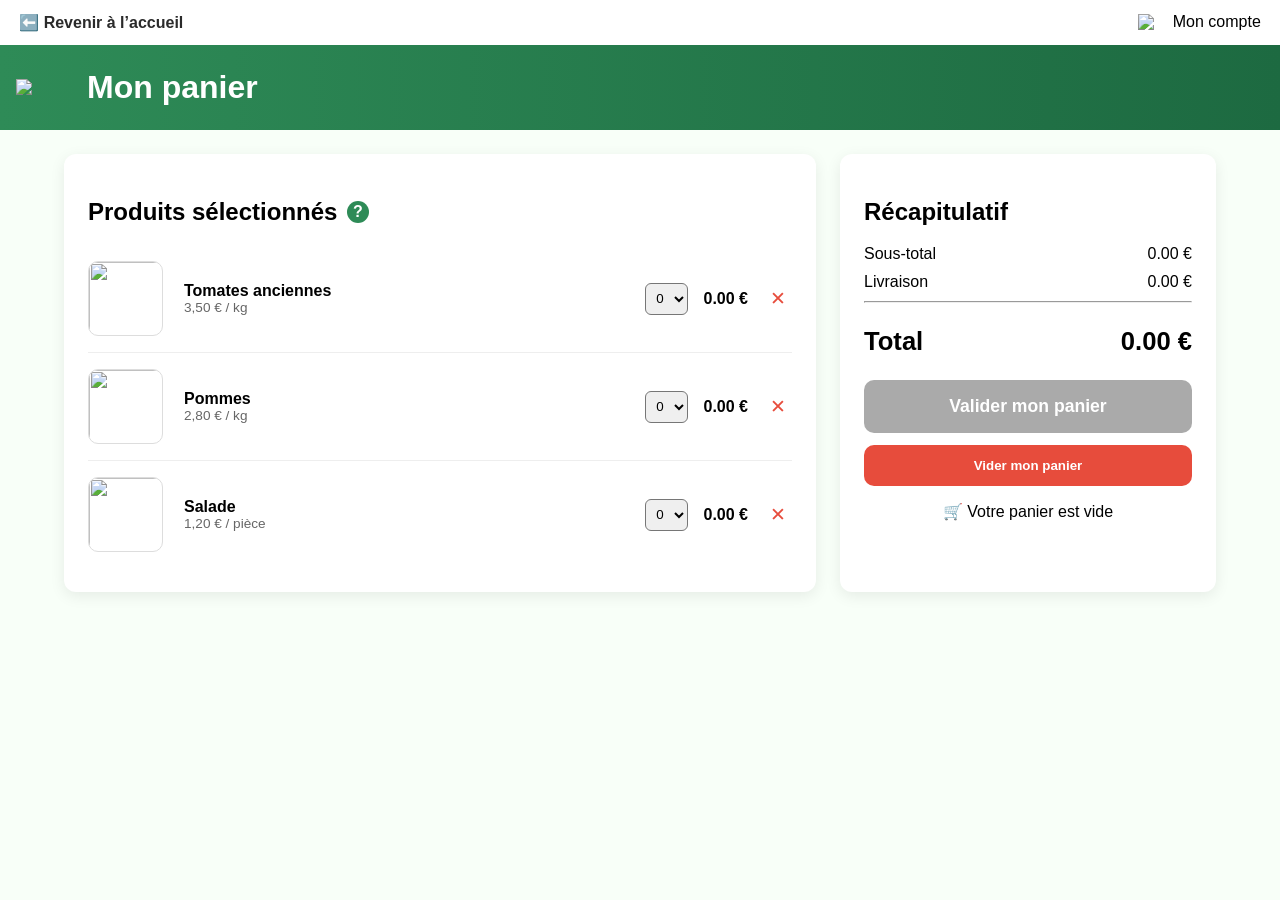
==== panier.html @ b1182a5c "modif page panier" ====
<!DOCTYPE html>
<html lang="fr">
<head>
<meta charset="UTF-8">
<title>Mon panier — Le Marché</title>

<style>
:root{
  --primary:#2e8b57;
  --accent:#ffc342;
  --bg:#f8fff8;
  --card:#ffffff;
  --radius:12px;
}

*{box-sizing:border-box;}

body{
  margin:0;
  font-family:Segoe UI, Arial, sans-serif;
  background:var(--bg);
}

/* TOP BAR */
.topbar{
  display:flex;
  justify-content:space-between;
  align-items:center;
  padding:.8rem 1.2rem;
  background:white;
  box-shadow:0 3px 10px rgba(0,0,0,0.08);
}

.topbar a{
  text-decoration:none;
  color:#2a2a2a;
  font-weight:600;
}

.account{
  display:flex;
  align-items:center;
  gap:.4rem;
}

.account img{width:28px}

/* HEADER */
header{
  display:flex;
  align-items:center;
  gap:1rem;
  padding:1.5rem 1rem;
  background:linear-gradient(90deg,var(--primary),#1d6a41);
  color:white;
}

header img{width:55px}
header h1{margin:0}

/* MAIN */
main{
  max-width:1200px;
  margin:auto;
  padding:1.5rem;
  display:grid;
  grid-template-columns:2fr 1fr;
  gap:1.5rem;
}

/* CART */
.cart-items, .summary{
  background:var(--card);
  padding:1.5rem;
  border-radius:var(--radius);
  box-shadow:0 4px 15px rgba(0,0,0,0.08);
}

.cart-header{
  display:flex;
  align-items:center;
  gap:.6rem;
}

.help-container{
  position:relative;
}

.help-icon{
  width:22px;
  height:22px;
  border-radius:50%;
  background:var(--primary);
  color:white;
  display:flex;
  align-items:center;
  justify-content:center;
  cursor:pointer;
  font-weight:bold;
}

.help-text{
  display:none;
  position:absolute;
  top:28px;
  left:0;
  background:white;
  padding:10px;
  border-radius:8px;
  width:230px;
  font-size:.9rem;
  box-shadow:0 4px 15px rgba(0,0,0,.15);
}

.help-container:hover .help-text{
  display:block;
}

/* ITEM */
.item{
  display:grid;
  grid-template-columns:80px 1fr auto auto auto;
  align-items:center;
  gap:1rem;
  padding:1rem 0;
  border-bottom:1px solid #eee;
}

.item:last-child{border-bottom:none}

.item img{
  width:75px;
  height:75px;
  object-fit:cover;
  border-radius:10px;
  border:1px solid #ddd;
}

.item-name{font-weight:600}

.unit-price{
  font-size:.85rem;
  color:#666;
}

select{
  padding:.4rem;
  border-radius:6px;
}

.item-price{
  font-weight:600;
}

.remove-btn{
  background:none;
  border:none;
  font-size:1.2rem;
  color:#e74c3c;
  cursor:pointer;
}

/* SUMMARY */
.summary-line{
  display:flex;
  justify-content:space-between;
  margin:.6rem 0;
}

.total{
  display:flex;
  justify-content:space-between;
  font-size:1.6rem;
  font-weight:bold;
  margin:1.5rem 0;
}

.checkout-btn{
  width:100%;
  padding:1rem;
  background:var(--primary);
  border:none;
  border-radius:10px;
  color:white;
  font-size:1.1rem;
  font-weight:bold;
  cursor:pointer;
}

.checkout-btn:disabled{
  background:#aaa;
  cursor:not-allowed;
}

.clear-btn{
  width:100%;
  margin-top:.8rem;
  padding:.8rem;
  background:#e74c3c;
  border:none;
  border-radius:10px;
  color:white;
  font-weight:bold;
  cursor:pointer;
}

#empty-msg{
  display:none;
  margin-top:1rem;
  text-align:center;
}

/* RESPONSIVE */
@media(max-width:800px){
  main{grid-template-columns:1fr;}
}
</style>
</head>

<body>

<div class="topbar">
  <a href="index.html">⬅️ Revenir à l’accueil</a>
  <div class="account">
    <img src="https://cdn-icons-png.flaticon.com/512/742/742751.png">
    <span>Mon compte</span>
  </div>
</div>

<header>
  <img src="https://cdn-icons-png.flaticon.com/512/3144/3144456.png">
  <h1>Mon panier</h1>
</header>

<main>

<section class="cart-items">
  <div class="cart-header">
    <h2>Produits sélectionnés</h2>
    <div class="help-container">
      <div class="help-icon">?</div>
      <div class="help-text">
        Modifiez les quantités pour mettre à jour automatiquement les prix.
      </div>
    </div>
  </div>

  <div class="item" data-price="3.50">
    <img src="https://www.cuisinedecheznous.net/wp-content/uploads/2022/02/800x600-tomate-min.png">
    <div>
      <div class="item-name">Tomates anciennes</div>
      <div class="unit-price">3,50 € / kg</div>
    </div>
    <select class="qty">
      <option>0</option><option>1</option><option>2</option><option>3</option>
    </select>
    <div class="item-price">0 €</div>
    <button class="remove-btn">✕</button>
  </div>

  <div class="item" data-price="2.80">
    <img src="https://i.notrefamille.com/1800x0/smart/2018/03/15/339261-original.jpg">
    <div>
      <div class="item-name">Pommes</div>
      <div class="unit-price">2,80 € / kg</div>
    </div>
    <select class="qty">
      <option>0</option><option>1</option><option>2</option><option>3</option>
    </select>
    <div class="item-price">0 €</div>
    <button class="remove-btn">✕</button>
  </div>

  <div class="item" data-price="1.20">
    <img src="https://media.istockphoto.com/id/469159458/fr/photo/salade-de-laitue-isol%C3%A9-sur-fond-blanc.jpg?s=612x612&w=0&k=20&c=YazH9YL7EP4ifn4jdkce72E5YSTmL34ElfxBZBRBsx8=">
    <div>
      <div class="item-name">Salade</div>
      <div class="unit-price">1,20 € / pièce</div>
    </div>
    <select class="qty">
      <option>0</option><option>1</option><option>2</option><option>3</option>
    </select>
    <div class="item-price">0 €</div>
    <button class="remove-btn">✕</button>
  </div>

</section>

<aside class="summary">
  <h2>Récapitulatif</h2>

  <div class="summary-line">
    <span>Sous-total</span>
    <span id="subtotal">0 €</span>
  </div>

  <div class="summary-line">
    <span>Livraison</span>
    <span id="shipping">0 €</span>
  </div>

  <hr>

  <div class="total">
    <span>Total</span>
    <span id="total">0 €</span>
  </div>

  <button class="checkout-btn" id="checkoutBtn" disabled>
    Valider mon panier
  </button>

  <button class="clear-btn" onclick="viderPanier()">
    Vider mon panier
  </button>

  <p id="empty-msg">🛒 Votre panier est vide</p>
</aside>

</main>

<script>
function updateCart(){
  let subtotal = 0;

  document.querySelectorAll('.item').forEach(item => {
    const price = parseFloat(item.dataset.price);
    const qty = parseInt(item.querySelector('.qty').value);
    const itemTotal = price * qty;

    item.querySelector('.item-price').textContent =
      itemTotal.toFixed(2) + " €";

    subtotal += itemTotal;
  });

  const shipping = subtotal > 0 && subtotal < 20 ? 3.50 : 0;
  const total = subtotal + shipping;

  document.getElementById('subtotal').textContent = subtotal.toFixed(2) + " €";
  document.getElementById('shipping').textContent = shipping.toFixed(2) + " €";
  document.getElementById('total').textContent = total.toFixed(2) + " €";

  document.getElementById('checkoutBtn').disabled = total === 0;
  document.getElementById('empty-msg').style.display = total === 0 ? "block" : "none";
}

document.querySelectorAll('.qty').forEach(q =>
  q.addEventListener('change', updateCart)
);

document.querySelectorAll('.remove-btn').forEach(btn =>
  btn.addEventListener('click', e => {
    e.target.closest('.item').querySelector('.qty').value = 0;
    updateCart();
  })
);

function viderPanier(){
  document.querySelectorAll('.qty').forEach(q => q.value = 0);
  updateCart();
}

updateCart();
</script>

</body>
</html>
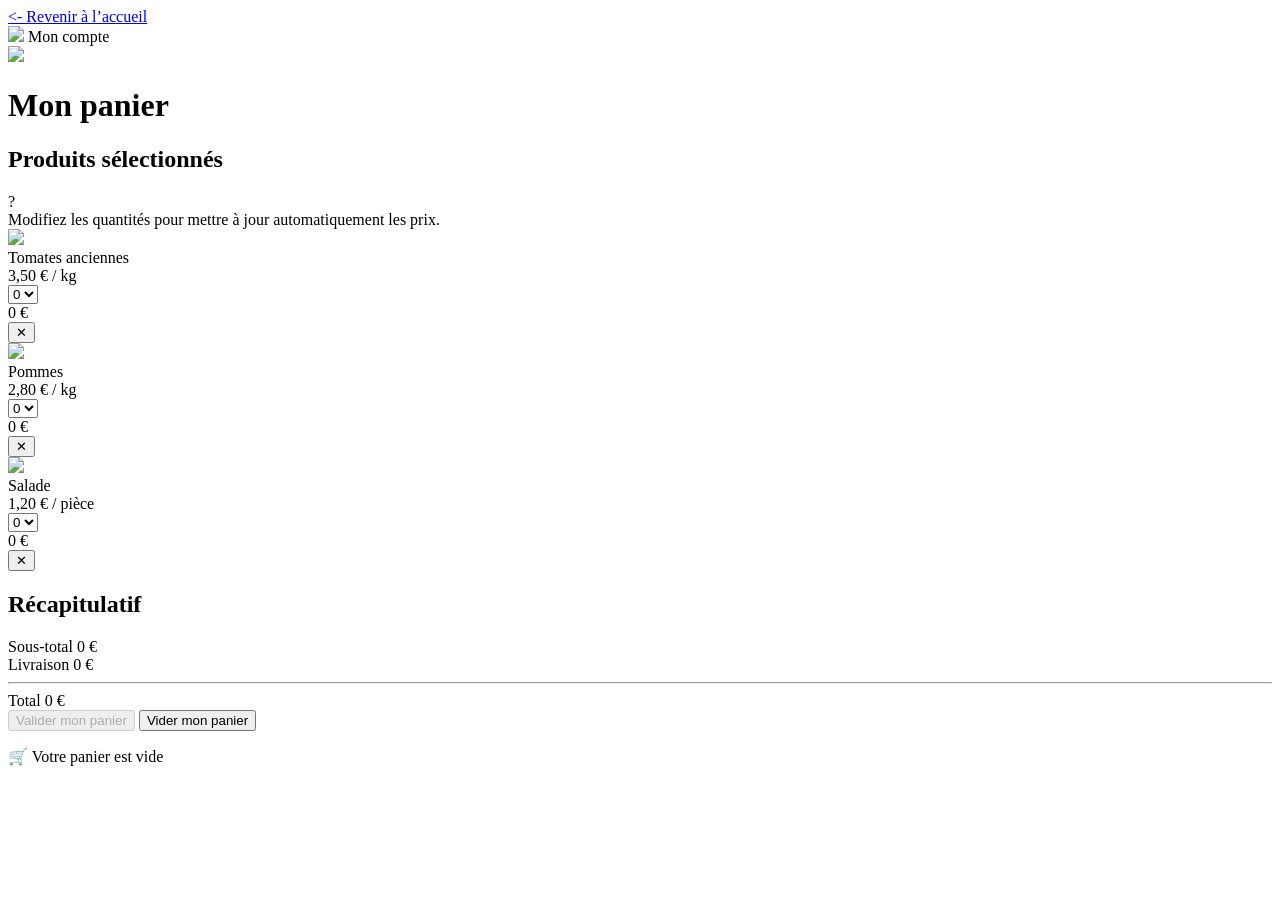
==== commit 064b04d5: "HTML panier avec erreur image salade" ====
--- a/panier.html
+++ b/panier.html
@@ -1,368 +1,111 @@
 <!DOCTYPE html>
 <html lang="fr">
 <head>
-<meta charset="UTF-8">
-<title>Mon panier — Le Marché</title>
-
-<style>
-:root{
-  --primary:#2e8b57;
-  --accent:#ffc342;
-  --bg:#f8fff8;
-  --card:#ffffff;
-  --radius:12px;
-}
-
-*{box-sizing:border-box;}
-
-body{
-  margin:0;
-  font-family:Segoe UI, Arial, sans-serif;
-  background:var(--bg);
-}
-
-/* TOP BAR */
-.topbar{
-  display:flex;
-  justify-content:space-between;
-  align-items:center;
-  padding:.8rem 1.2rem;
-  background:white;
-  box-shadow:0 3px 10px rgba(0,0,0,0.08);
-}
-
-.topbar a{
-  text-decoration:none;
-  color:#2a2a2a;
-  font-weight:600;
-}
-
-.account{
-  display:flex;
-  align-items:center;
-  gap:.4rem;
-}
-
-.account img{width:28px}
-
-/* HEADER */
-header{
-  display:flex;
-  align-items:center;
-  gap:1rem;
-  padding:1.5rem 1rem;
-  background:linear-gradient(90deg,var(--primary),#1d6a41);
-  color:white;
-}
-
-header img{width:55px}
-header h1{margin:0}
-
-/* MAIN */
-main{
-  max-width:1200px;
-  margin:auto;
-  padding:1.5rem;
-  display:grid;
-  grid-template-columns:2fr 1fr;
-  gap:1.5rem;
-}
-
-/* CART */
-.cart-items, .summary{
-  background:var(--card);
-  padding:1.5rem;
-  border-radius:var(--radius);
-  box-shadow:0 4px 15px rgba(0,0,0,0.08);
-}
-
-.cart-header{
-  display:flex;
-  align-items:center;
-  gap:.6rem;
-}
-
-.help-container{
-  position:relative;
-}
-
-.help-icon{
-  width:22px;
-  height:22px;
-  border-radius:50%;
-  background:var(--primary);
-  color:white;
-  display:flex;
-  align-items:center;
-  justify-content:center;
-  cursor:pointer;
-  font-weight:bold;
-}
-
-.help-text{
-  display:none;
-  position:absolute;
-  top:28px;
-  left:0;
-  background:white;
-  padding:10px;
-  border-radius:8px;
-  width:230px;
-  font-size:.9rem;
-  box-shadow:0 4px 15px rgba(0,0,0,.15);
-}
-
-.help-container:hover .help-text{
-  display:block;
-}
-
-/* ITEM */
-.item{
-  display:grid;
-  grid-template-columns:80px 1fr auto auto auto;
-  align-items:center;
-  gap:1rem;
-  padding:1rem 0;
-  border-bottom:1px solid #eee;
-}
-
-.item:last-child{border-bottom:none}
-
-.item img{
-  width:75px;
-  height:75px;
-  object-fit:cover;
-  border-radius:10px;
-  border:1px solid #ddd;
-}
-
-.item-name{font-weight:600}
-
-.unit-price{
-  font-size:.85rem;
-  color:#666;
-}
-
-select{
-  padding:.4rem;
-  border-radius:6px;
-}
-
-.item-price{
-  font-weight:600;
-}
-
-.remove-btn{
-  background:none;
-  border:none;
-  font-size:1.2rem;
-  color:#e74c3c;
-  cursor:pointer;
-}
-
-/* SUMMARY */
-.summary-line{
-  display:flex;
-  justify-content:space-between;
-  margin:.6rem 0;
-}
-
-.total{
-  display:flex;
-  justify-content:space-between;
-  font-size:1.6rem;
-  font-weight:bold;
-  margin:1.5rem 0;
-}
-
-.checkout-btn{
-  width:100%;
-  padding:1rem;
-  background:var(--primary);
-  border:none;
-  border-radius:10px;
-  color:white;
-  font-size:1.1rem;
-  font-weight:bold;
-  cursor:pointer;
-}
-
-.checkout-btn:disabled{
-  background:#aaa;
-  cursor:not-allowed;
-}
-
-.clear-btn{
-  width:100%;
-  margin-top:.8rem;
-  padding:.8rem;
-  background:#e74c3c;
-  border:none;
-  border-radius:10px;
-  color:white;
-  font-weight:bold;
-  cursor:pointer;
-}
-
-#empty-msg{
-  display:none;
-  margin-top:1rem;
-  text-align:center;
-}
-
-/* RESPONSIVE */
-@media(max-width:800px){
-  main{grid-template-columns:1fr;}
-}
-</style>
+  <meta charset="UTF-8">
+  <title>Mon panier — Le Marché</title>
+  <link rel="stylesheet" href="style_panier.css">
 </head>
 
 <body>
 
-<div class="topbar">
-  <a href="index.html">⬅️ Revenir à l’accueil</a>
-  <div class="account">
-    <img src="https://cdn-icons-png.flaticon.com/512/742/742751.png">
-    <span>Mon compte</span>
-  </div>
-</div>
-
-<header>
-  <img src="https://cdn-icons-png.flaticon.com/512/3144/3144456.png">
-  <h1>Mon panier</h1>
-</header>
-
-<main>
-
-<section class="cart-items">
-  <div class="cart-header">
-    <h2>Produits sélectionnés</h2>
-    <div class="help-container">
-      <div class="help-icon">?</div>
-      <div class="help-text">
-        Modifiez les quantités pour mettre à jour automatiquement les prix.
-      </div>
+  <div class="topbar">
+    <a href="index.html"> <- Revenir à l’accueil</a>
+    <div class="account">
+      <img src="https://cdn-icons-png.flaticon.com/512/742/742751.png">
+      <span>Mon compte</span>
     </div>
   </div>
 
-  <div class="item" data-price="3.50">
-    <img src="https://www.cuisinedecheznous.net/wp-content/uploads/2022/02/800x600-tomate-min.png">
-    <div>
-      <div class="item-name">Tomates anciennes</div>
-      <div class="unit-price">3,50 € / kg</div>
-    </div>
-    <select class="qty">
-      <option>0</option><option>1</option><option>2</option><option>3</option>
-    </select>
-    <div class="item-price">0 €</div>
-    <button class="remove-btn">✕</button>
-  </div>
+  <header>
+    <img src="https://cdn-icons-png.flaticon.com/512/3144/3144456.png">
+    <h1>Mon panier</h1>
+  </header>
 
-  <div class="item" data-price="2.80">
-    <img src="https://i.notrefamille.com/1800x0/smart/2018/03/15/339261-original.jpg">
-    <div>
-      <div class="item-name">Pommes</div>
-      <div class="unit-price">2,80 € / kg</div>
-    </div>
-    <select class="qty">
-      <option>0</option><option>1</option><option>2</option><option>3</option>
-    </select>
-    <div class="item-price">0 €</div>
-    <button class="remove-btn">✕</button>
-  </div>
+  <main>
 
-  <div class="item" data-price="1.20">
-    <img src="https://media.istockphoto.com/id/469159458/fr/photo/salade-de-laitue-isol%C3%A9-sur-fond-blanc.jpg?s=612x612&w=0&k=20&c=YazH9YL7EP4ifn4jdkce72E5YSTmL34ElfxBZBRBsx8=">
-    <div>
-      <div class="item-name">Salade</div>
-      <div class="unit-price">1,20 € / pièce</div>
-    </div>
-    <select class="qty">
-      <option>0</option><option>1</option><option>2</option><option>3</option>
-    </select>
-    <div class="item-price">0 €</div>
-    <button class="remove-btn">✕</button>
-  </div>
+    <section class="cart-items">
+      <div class="cart-header">
+        <h2>Produits sélectionnés</h2>
+        <div class="help-container">
+          <div class="help-icon">?</div>
+          <div class="help-text">
+            Modifiez les quantités pour mettre à jour automatiquement les prix.
+          </div>
+        </div>
+      </div>
 
-</section>
+      <div class="item" data-price="3.50">
+        <img src="https://www.cuisinedecheznous.net/wp-content/uploads/2022/02/800x600-tomate-min.png">
+        <div class="item-info">
+          <div class="item-name">Tomates anciennes</div>
+          <div class="unit-price">3,50 € / kg</div>
+        </div>
+        <select class="qty">
+          <option>0</option><option>1</option><option>2</option><option>3</option>
+        </select>
+        <div class="item-price">0 €</div>
+        <button class="remove-btn">✕</button>
+      </div>
 
-<aside class="summary">
-  <h2>Récapitulatif</h2>
+      <div class="item" data-price="2.80">
+        <img src="https://i.notrefamille.com/1800x0/smart/2018/03/15/339261-original.jpg">
+        <div class="item-info">
+          <div class="item-name">Pommes</div>
+          <div class="unit-price">2,80 € / kg</div>
+        </div>
+        <select class="qty">
+          <option>0</option><option>1</option><option>2</option><option>3</option>
+        </select>
+        <div class="item-price">0 €</div>
+        <button class="remove-btn">✕</button>
+      </div>
 
-  <div class="summary-line">
-    <span>Sous-total</span>
-    <span id="subtotal">0 €</span>
-  </div>
+      <div class="item" data-price="1.20">
+        <img src="https://media.istockphoto.com/id/469159458/fr/photo/salade-de-laitue-isol%C3%A9-sur-fond-blanc.jpg">
+        <div class="item-info">
+          <div class="item-name">Salade</div>
+          <div class="unit-price">1,20 € / pièce</div>
+        </div>
+        <select class="qty">
+          <option>0</option><option>1</option><option>2</option><option>3</option>
+        </select>
+        <div class="item-price">0 €</div>
+        <button class="remove-btn">✕</button>
+      </div>
+    </section>
 
-  <div class="summary-line">
-    <span>Livraison</span>
-    <span id="shipping">0 €</span>
-  </div>
+    <aside class="summary">
+      <h2>Récapitulatif</h2>
 
-  <hr>
+      <div class="summary-line">
+        <span>Sous-total</span>
+        <span id="subtotal">0 €</span>
+      </div>
 
-  <div class="total">
-    <span>Total</span>
-    <span id="total">0 €</span>
-  </div>
+      <div class="summary-line">
+        <span>Livraison</span>
+        <span id="shipping">0 €</span>
+      </div>
 
-  <button class="checkout-btn" id="checkoutBtn" disabled>
-    Valider mon panier
-  </button>
+      <hr>
 
-  <button class="clear-btn" onclick="viderPanier()">
-    Vider mon panier
-  </button>
+      <div class="total">
+        <span>Total</span>
+        <span id="total">0 €</span>
+      </div>
 
-  <p id="empty-msg">🛒 Votre panier est vide</p>
-</aside>
+      <button class="checkout-btn" disabled>
+        Valider mon panier
+      </button>
 
-</main>
+      <button class="clear-btn">
+        Vider mon panier
+      </button>
 
-<script>
-function updateCart(){
-  let subtotal = 0;
+      <p id="empty-msg">🛒 Votre panier est vide</p>
+    </aside>
 
-  document.querySelectorAll('.item').forEach(item => {
-    const price = parseFloat(item.dataset.price);
-    const qty = parseInt(item.querySelector('.qty').value);
-    const itemTotal = price * qty;
-
-    item.querySelector('.item-price').textContent =
-      itemTotal.toFixed(2) + " €";
-
-    subtotal += itemTotal;
-  });
-
-  const shipping = subtotal > 0 && subtotal < 20 ? 3.50 : 0;
-  const total = subtotal + shipping;
-
-  document.getElementById('subtotal').textContent = subtotal.toFixed(2) + " €";
-  document.getElementById('shipping').textContent = shipping.toFixed(2) + " €";
-  document.getElementById('total').textContent = total.toFixed(2) + " €";
-
-  document.getElementById('checkoutBtn').disabled = total === 0;
-  document.getElementById('empty-msg').style.display = total === 0 ? "block" : "none";
-}
-
-document.querySelectorAll('.qty').forEach(q =>
-  q.addEventListener('change', updateCart)
-);
-
-document.querySelectorAll('.remove-btn').forEach(btn =>
-  btn.addEventListener('click', e => {
-    e.target.closest('.item').querySelector('.qty').value = 0;
-    updateCart();
-  })
-);
-
-function viderPanier(){
-  document.querySelectorAll('.qty').forEach(q => q.value = 0);
-  updateCart();
-}
-
-updateCart();
-</script>
+  </main>
 
 </body>
 </html>
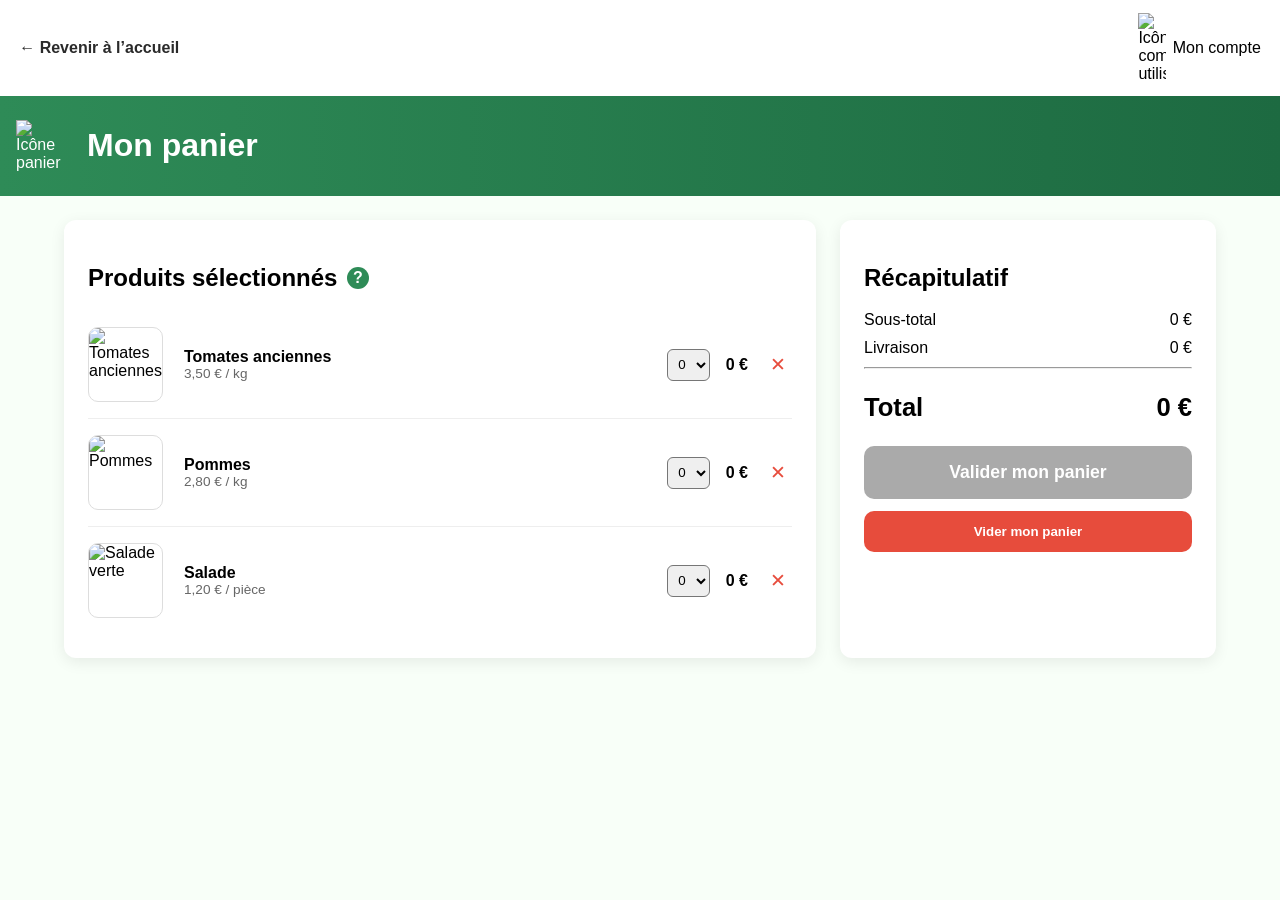
==== commit 34354e68: "HTML salads à régler" ====
--- a/panier.html
+++ b/panier.html
@@ -9,15 +9,15 @@
 <body>
 
   <div class="topbar">
-    <a href="index.html"> <- Revenir à l’accueil</a>
+    <a href="index.html">← Revenir à l’accueil</a>
     <div class="account">
-      <img src="https://cdn-icons-png.flaticon.com/512/742/742751.png">
+      <img src="https://cdn-icons-png.flaticon.com/512/742/742751.png" alt="Icône compte utilisateur">
       <span>Mon compte</span>
     </div>
   </div>
 
   <header>
-    <img src="https://cdn-icons-png.flaticon.com/512/3144/3144456.png">
+    <img src="https://cdn-icons-png.flaticon.com/512/3144/3144456.png" alt="Icône panier">
     <h1>Mon panier</h1>
   </header>
 
@@ -35,42 +35,51 @@
       </div>
 
       <div class="item" data-price="3.50">
-        <img src="https://www.cuisinedecheznous.net/wp-content/uploads/2022/02/800x600-tomate-min.png">
+        <img src="https://www.cuisinedecheznous.net/wp-content/uploads/2022/02/800x600-tomate-min.png" alt="Tomates anciennes">
         <div class="item-info">
           <div class="item-name">Tomates anciennes</div>
           <div class="unit-price">3,50 € / kg</div>
         </div>
         <select class="qty">
-          <option>0</option><option>1</option><option>2</option><option>3</option>
+          <option value="0">0</option>
+          <option value="1">1</option>
+          <option value="2">2</option>
+          <option value="3">3</option>
         </select>
         <div class="item-price">0 €</div>
-        <button class="remove-btn">✕</button>
+        <button type="button" class="remove-btn">✕</button>
       </div>
 
       <div class="item" data-price="2.80">
-        <img src="https://i.notrefamille.com/1800x0/smart/2018/03/15/339261-original.jpg">
+        <img src="https://i.notrefamille.com/1800x0/smart/2018/03/15/339261-original.jpg" alt="Pommes">
         <div class="item-info">
           <div class="item-name">Pommes</div>
           <div class="unit-price">2,80 € / kg</div>
         </div>
         <select class="qty">
-          <option>0</option><option>1</option><option>2</option><option>3</option>
+          <option value="0">0</option>
+          <option value="1">1</option>
+          <option value="2">2</option>
+          <option value="3">3</option>
         </select>
         <div class="item-price">0 €</div>
-        <button class="remove-btn">✕</button>
+        <button type="button" class="remove-btn">✕</button>
       </div>
 
       <div class="item" data-price="1.20">
-        <img src="https://media.istockphoto.com/id/469159458/fr/photo/salade-de-laitue-isol%C3%A9-sur-fond-blanc.jpg">
+        <img src="https://media.istockphoto.com/id/469159458/fr/photo/salade-de-laitue-isol%C3%A9-sur-fond-blanc.jpg" alt="Salade verte">
         <div class="item-info">
           <div class="item-name">Salade</div>
           <div class="unit-price">1,20 € / pièce</div>
         </div>
         <select class="qty">
-          <option>0</option><option>1</option><option>2</option><option>3</option>
+          <option value="0">0</option>
+          <option value="1">1</option>
+          <option value="2">2</option>
+          <option value="3">3</option>
         </select>
         <div class="item-price">0 €</div>
-        <button class="remove-btn">✕</button>
+        <button type="button" class="remove-btn">✕</button>
       </div>
     </section>
 
@@ -94,11 +103,11 @@
         <span id="total">0 €</span>
       </div>
 
-      <button class="checkout-btn" disabled>
+      <button type="button" class="checkout-btn" disabled>
         Valider mon panier
       </button>
 
-      <button class="clear-btn">
+      <button type="button" class="clear-btn">
         Vider mon panier
       </button>
 
--- a/style_panier.css
+++ b/style_panier.css
@@ -0,0 +1,209 @@
+:root{
+  --primary:#2e8b57;
+  --accent:#ffc342;
+  --bg:#f8fff8;
+  --card:#ffffff;
+  --radius:12px;
+}
+
+*{box-sizing:border-box;}
+
+body{
+  margin:0;
+  font-family:Segoe UI, Arial, sans-serif;
+  background:var(--bg);
+}
+
+/* TOP BAR */
+.topbar{
+  display:flex;
+  justify-content:space-between;
+  align-items:center;
+  padding:.8rem 1.2rem;
+  background:white;
+  box-shadow:0 3px 10px rgba(0,0,0,0.08);
+}
+
+.topbar a{
+  text-decoration:none;
+  color:#2a2a2a;
+  font-weight:600;
+}
+
+.account{
+  display:flex;
+  align-items:center;
+  gap:.4rem;
+}
+
+.account img{width:28px}
+
+/* HEADER */
+header{
+  display:flex;
+  align-items:center;
+  gap:1rem;
+  padding:1.5rem 1rem;
+  background:linear-gradient(90deg,var(--primary),#1d6a41);
+  color:white;
+}
+
+header img{width:55px}
+header h1{margin:0}
+
+/* MAIN */
+main{
+  max-width:1200px;
+  margin:auto;
+  padding:1.5rem;
+  display:grid;
+  grid-template-columns:2fr 1fr;
+  gap:1.5rem;
+}
+
+/* CART */
+.cart-items, .summary{
+  background:var(--card);
+  padding:1.5rem;
+  border-radius:var(--radius);
+  box-shadow:0 4px 15px rgba(0,0,0,0.08);
+}
+
+.cart-header{
+  display:flex;
+  align-items:center;
+  gap:.6rem;
+}
+
+.help-container{
+  position:relative;
+}
+
+.help-icon{
+  width:22px;
+  height:22px;
+  border-radius:50%;
+  background:var(--primary);
+  color:white;
+  display:flex;
+  align-items:center;
+  justify-content:center;
+  cursor:pointer;
+  font-weight:bold;
+}
+
+.help-text{
+  display:none;
+  position:absolute;
+  top:28px;
+  left:0;
+  background:white;
+  padding:10px;
+  border-radius:8px;
+  width:230px;
+  font-size:.9rem;
+  box-shadow:0 4px 15px rgba(0,0,0,.15);
+}
+
+.help-container:hover .help-text{
+  display:block;
+}
+
+/* ITEM */
+.item{
+  display:grid;
+  grid-template-columns:80px 1fr auto auto auto;
+  align-items:center;
+  gap:1rem;
+  padding:1rem 0;
+  border-bottom:1px solid #eee;
+}
+
+.item:last-child{border-bottom:none}
+
+.item img{
+  width:75px;
+  height:75px;
+  object-fit:cover;
+  border-radius:10px;
+  border:1px solid #ddd;
+}
+
+.item-name{font-weight:600}
+
+.unit-price{
+  font-size:.85rem;
+  color:#666;
+}
+
+select{
+  padding:.4rem;
+  border-radius:6px;
+}
+
+.item-price{
+  font-weight:600;
+}
+
+.remove-btn{
+  background:none;
+  border:none;
+  font-size:1.2rem;
+  color:#e74c3c;
+  cursor:pointer;
+}
+
+/* SUMMARY */
+.summary-line{
+  display:flex;
+  justify-content:space-between;
+  margin:.6rem 0;
+}
+
+.total{
+  display:flex;
+  justify-content:space-between;
+  font-size:1.6rem;
+  font-weight:bold;
+  margin:1.5rem 0;
+}
+
+.checkout-btn{
+  width:100%;
+  padding:1rem;
+  background:var(--primary);
+  border:none;
+  border-radius:10px;
+  color:white;
+  font-size:1.1rem;
+  font-weight:bold;
+  cursor:pointer;
+}
+
+.checkout-btn:disabled{
+  background:#aaa;
+  cursor:not-allowed;
+}
+
+.clear-btn{
+  width:100%;
+  margin-top:.8rem;
+  padding:.8rem;
+  background:#e74c3c;
+  border:none;
+  border-radius:10px;
+  color:white;
+  font-weight:bold;
+  cursor:pointer;
+}
+
+#empty-msg{
+  display:none;
+  margin-top:1rem;
+  text-align:center;
+}
+
+/* RESPONSIVE */
+@media(max-width:800px){
+  main{grid-template-columns:1fr;}
+}
